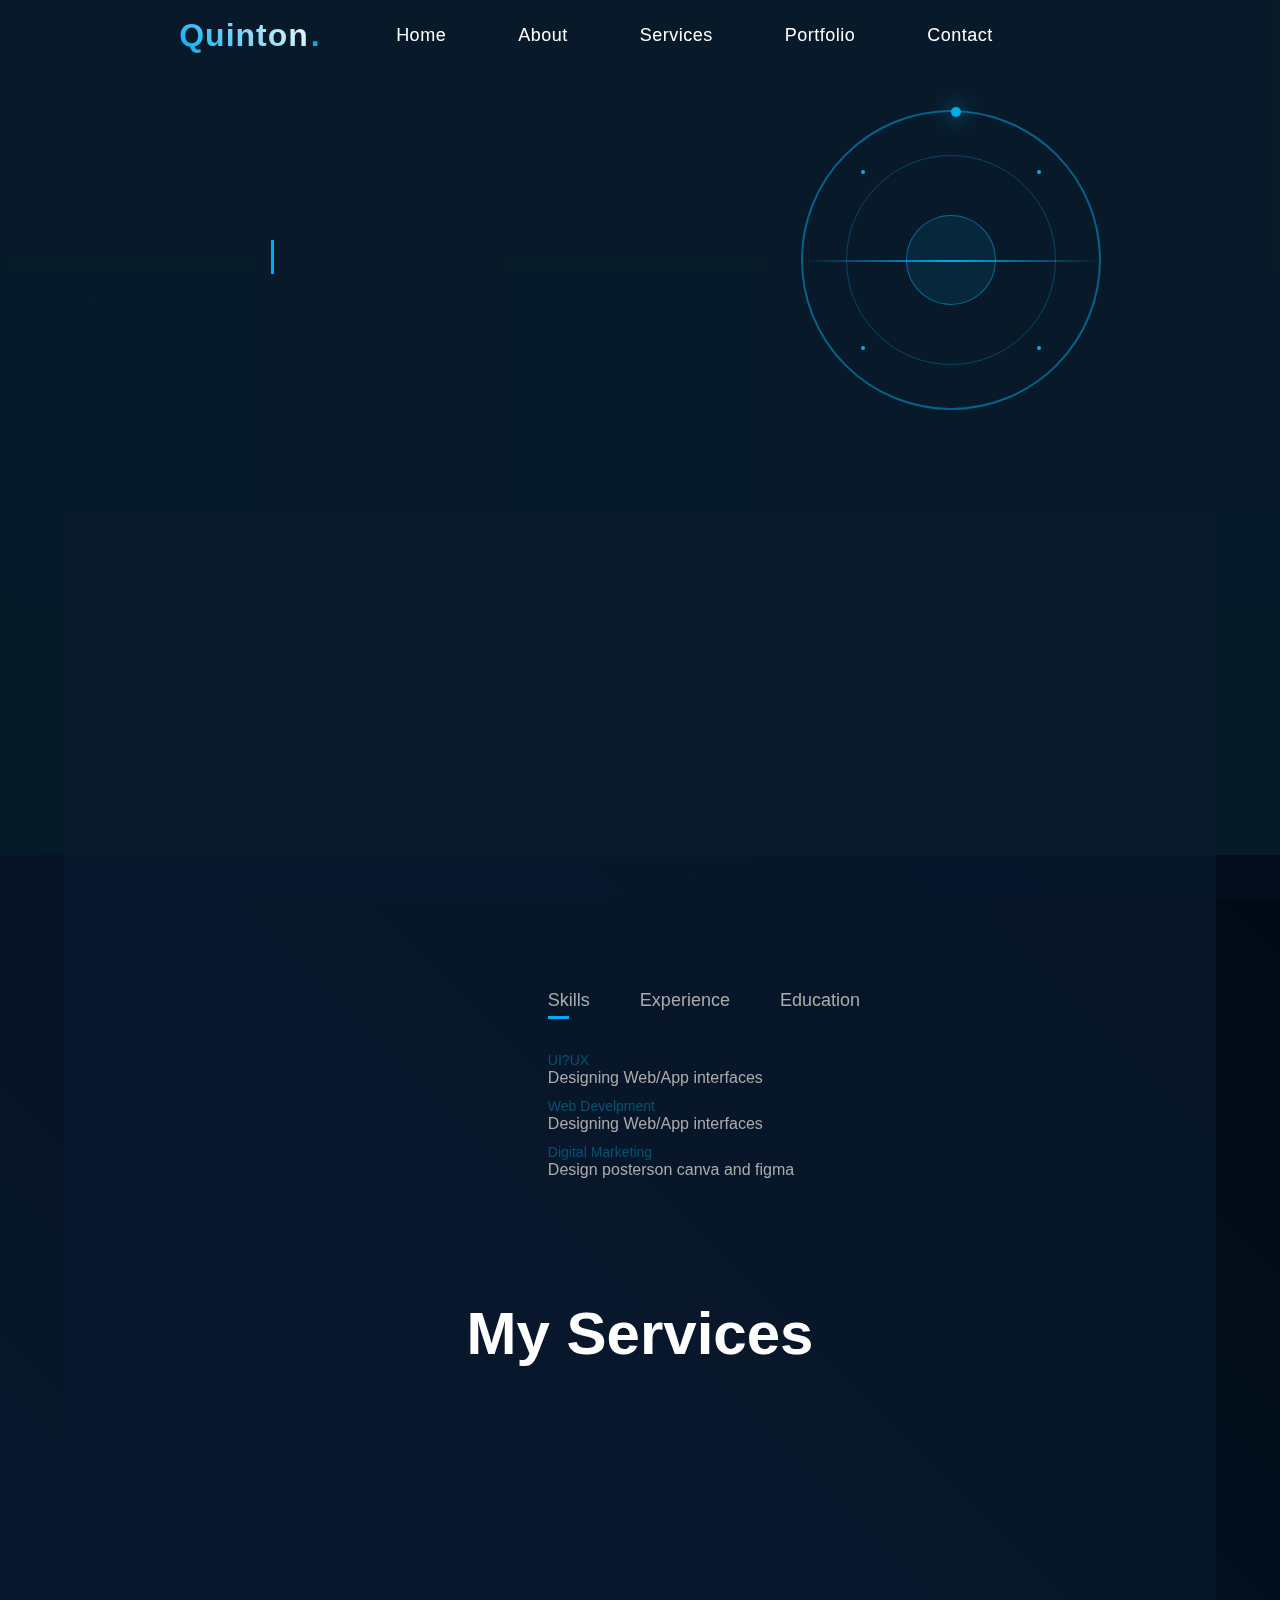
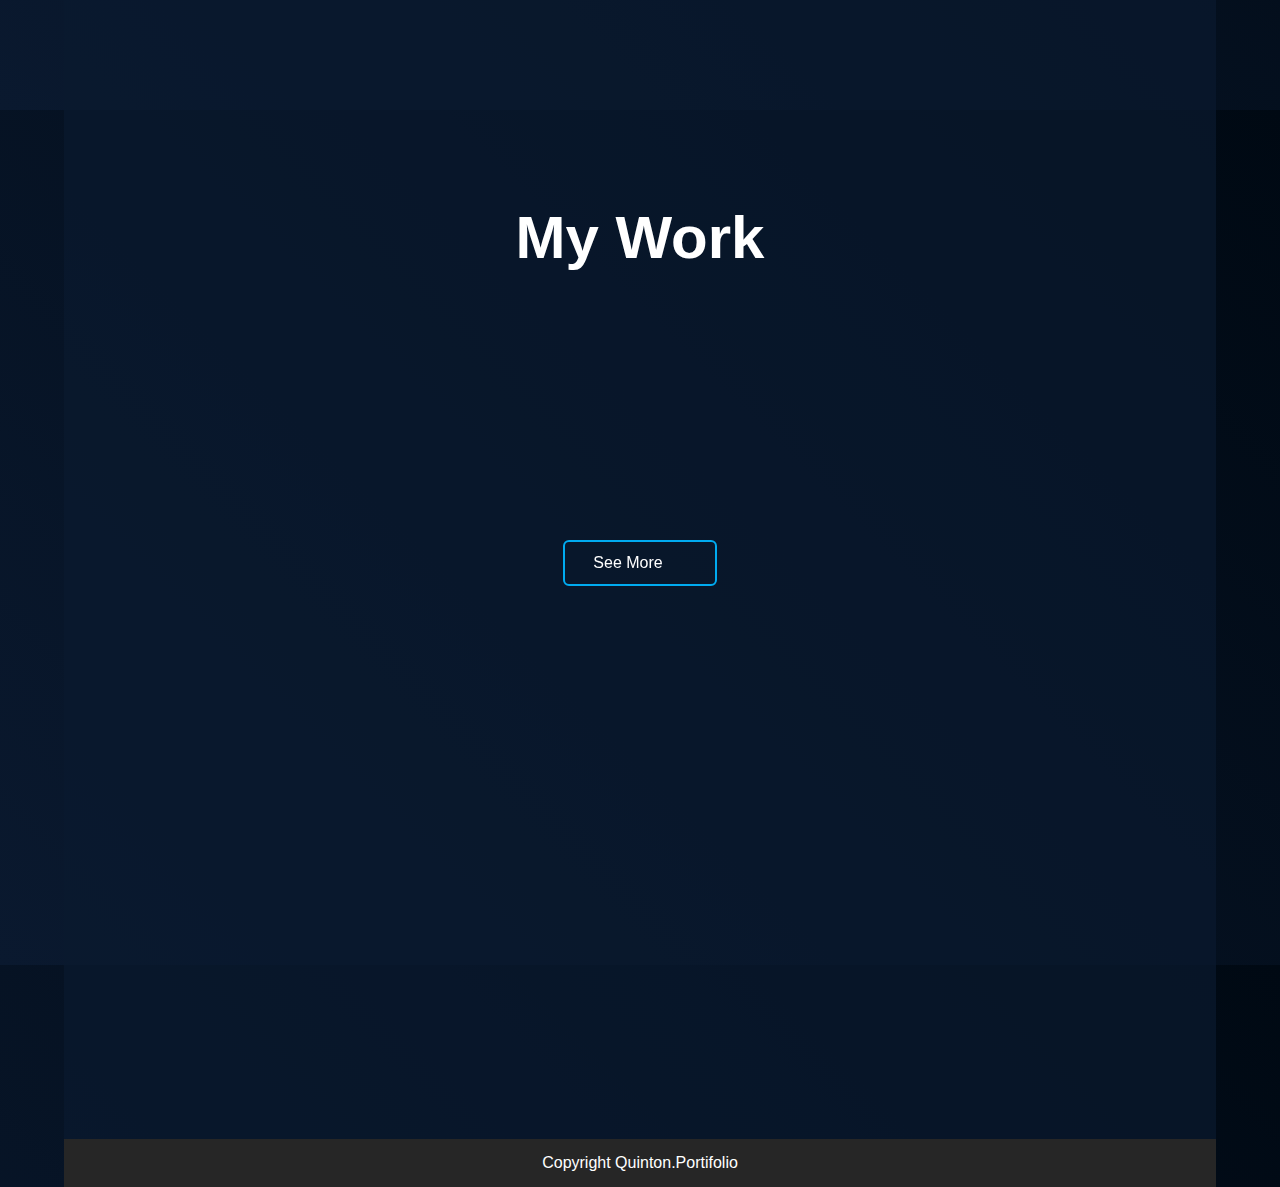
==== index.html @ cc915d63 "first commit" ====
<!DOCTYPE html>
<html lang="en" data-theme="light">
<head>
    <meta charset="UTF-8">
    <meta name="viewport" content="width=device-width, initial-scale=1.0">
    <title>Personal Portfolio Website</title>
    <link rel="stylesheet" href="./css/style.css">
    <link rel="stylesheet" href="./css/fontawesome/css/all.min.css">
</head>
<body>
    <div class="stars"></div>
    <div id="header">
        
        <div class="container">
            <nav>
                <div class="logo">
                    <span class="logo-text">Quinton</span>
                    <span class="logo-dot">.</span>
                </div>
                <ul id="sidemenu">
                    <li><a href="#header">Home</a></li>
                    <li><a href="#about">About</a></li>
                    <li><a href="#services">Services</a></li>
                    <li><a href="#portfolio">Portfolio</a></li>
                    <li><a href="#contact">Contact</a></li>
                    <li><button id="theme-toggle" class="theme-toggle">
                        <i class="fas fa-sun"></i>
                        <i class="fas fa-moon"></i>
                    </button></li>
                    <i class="fas fa-times" onclick="closemenu()"></i>
                </ul>
                <i class="fas fa-bars" onclick="openmenu()"></i>
            </nav>
            <div class="header-text">
                <p>WEB DEVELOPER</p>
                <h1><span>Quinton</span> from Uncommon.org</h1>
                <div class="btn-box">
                <a href="#">Hire Me</a>
                <a href="#">Let's Talk</a>
            </div>
            <div class="jarvis-interface">
                <div class="circle-container">
                    <div class="outer-circle"></div>
                    <div class="inner-circle"></div>
                    <div class="center-circle"></div>
                    <div class="scanning-line"></div>
                    <div class="data-points">
                        <div class="data-point"></div>
                        <div class="data-point"></div>
                        <div class="data-point"></div>
                        <div class="data-point"></div>
                    </div>
                    <div class="tech-text">
                        <span>INITIALIZING</span>
                        <span>SCANNING</span>
                        <span>ANALYZING</span>
                        <span>PROCESSING</span>
                    </div>
                </div>
            </div>
        </div>
    </div>
    <!-- about section  -->
    <div id="about">
        <div class="container">
            <div class="row">
                <div class="about-col-1">
                    <img src="./images/header-removebg.png" alt="" class="animate slide-right">
                </div>
                <div class="about-col-2">
                    <h1 class="sub-title animate fade-in">About Me</h1>
                    <p class="animate slide-left">I am a passionate Software Developer at Uncommon.org, where I combine creativity with technical expertise to build impactful digital solutions. With a strong foundation in web development and a keen eye for user experience, I specialize in creating responsive and intuitive applications that make a difference.

At Uncommon.org, I've had the opportunity to work on various projects that empower communities through technology. My expertise includes front-end development using HTML5, CSS3, and JavaScript, as well as working with modern frameworks and tools to deliver seamless user experiences.

I'm particularly passionate about using technology for social impact, which aligns perfectly with Uncommon.org's mission. Through my work, I strive to create accessible and user-friendly applications that help bridge the digital divide and provide educational opportunities to underserved communities.

When I'm not coding, I'm constantly learning new technologies and best practices to stay at the forefront of web development. I believe in writing clean, maintainable code and creating solutions that not only meet current needs but are also scalable for future growth.</p>
                    <div class="tab-titles">
                        <p class="tab-links active-link" onclick="opentab('Skills')">Skills</p>
                        <p class="tab-links" onclick="opentab('Experience')">Experience</p>
                         <p class="tab-links" onclick="opentab('Education')">Education</p>
                    </div>
                    <div class="tab-contents active-tab" id="Skills">
                        <ul>
                            <li>
                                <span>UI?UX</span><br>Designing Web/App interfaces
                            </li>
                            <li>
                                <span>Web Develpment</span><br>Designing Web/App interfaces
                            </li>
                            <li>
                                <span> Digital Marketing</span><br>Design posterson canva and figma
                            </li>
                        </ul>
                    </div>
                    <div class="tab-contents" id="Experience">
                        <ul>
                            <li>
                                <span>2024 - current</span><br> Designed for a opening company selling  Gym Equipment 
                            </li>
                                            </ul>
                    </div>
                    <div class="tab-contents" id="Education">
                        <ul>
                            <li>
                                <span>2024</span><br>UI?UX Designing Web/App interfaces at uncommon
                            </li>
                            <li>
                                <span>2024</span><br> Learnt Web Develpment at uncommon
                            </li>
                            <li>
                                <span>2024</span><br>Digital Marketing
                                Design posterson canva and figma
                            </li>


                        </ul>
                    </div>
                </div>
            </div>
        </div>
    </div>
    <!-- -------services----- -->
     <div id="services">
        <div class="container">
            <h1 class="sub-title">My Services</h1>
             <div class="services-list">
                <div class="animate scale-in">
                    <i class="fab fa-code"></i>
                    <h2>Web Design</h2>
                    <p>Crafting responsive and dynamic websites using modern technologies. Specializing in clean code, SEO optimization, and cross-browser compatibility. Creating engaging user experiences with HTML5, CSS3, and JavaScript while ensuring mobile-first design principles.</p>
                    <a href="#">Learn more</a>
                </div>
                <div class="animate scale-in">
                    <i class="fab fa-crop-alt"></i>
                    <h2>UI/UX Design</h2>
                    <p>Creating intuitive and user-centered designs through careful research and testing. Developing wireframes, prototypes, and user flows that enhance user satisfaction. Focusing on accessibility, visual hierarchy, and seamless interactions across all platforms.</p>
                    <a href="#">Learn more</a>
                </div>
                <div class="animate scale-in">
                    <i class="fab fa-app-store"></i>
                    <h2>App Design</h2>
                    <p>Developing innovative mobile applications for iOS and Android platforms. Implementing modern design patterns, smooth animations, and efficient navigation flows. Creating native and cross-platform solutions that deliver exceptional user experiences.</p>
                    <a href="#">Learn more</a>
                </div>
             </div>
        </div>
     </div>
     <!-- this is my portfolio -->
      <div id="portfolio">
        <div class="container">
            <h1 class="sub-title">My Work</h1>
            <div class="work-list">
                <div class="work animate fade-in">
                    <img src="images/pp.png" alt="png">
                    <div class="layer">
                        <h3>Workspace App</h3>
                        <p>The app connects you the talented people around the world.
                            Download it from play store. </p>
                          <a href="https://quinton161.github.io/Workspace/"><i class="fas fa-external-link-alt"></i></a>  
                    </div>
                </div>
                <div class="work animate fade-in">
                    <img src="images/shoptacle.png" alt="png">
                    <div class="layer">
                        <h3>shoptacle Online Shopping App</h3>
                        <p>The app connects you the talented people around the world.
                            Download it from play store. </p>
                          <a href=" https://quinton161.github.io/shoptacle/"><i class="fas fa-external-link-alt"></i></a>  
                    </div>
                </div>
                <div class="work animate fade-in">
                    <img src="images/truck.png" alt="png">
                    <div class="layer">
                        <h3>SFS-trucks App</h3>
                        <p>The app connects you the talented people around the world.
                            Download it from play store. </p>
                          <a href="https://quinton161.github.io/SFS-trucks/"><i class="fas fa-external-link-alt"></i></a>  
                    </div>
                </div>
            </div>
            <div class="see-more-container">
                <a href="./pages/projects.html" class="btn see-more">See More</a>
            </div>
        </div>
      </div>
 <!-- this is contact  -->
  <div id="contact">
    <div class="container">
        <div class="row">
            <div class="contact-left animate slide-left">
                <h1 class="sub-title">Contact Me</h1>
                <p> <i class="fas fa-paper-plane"></i>quintonndlovu161@gmail.com</p>
                <p> <i class="fas fa-phone-square-alt"></i>0785385293</p>
                <div class="social-icons">
                    <a href="https://www.facebook.com/profile.php?id=61567402557897&mibextid=ZbWKwL"><i class="fab fa-facebook"></i></a>
                    <a href="https://twitter.com/"><i class="fab fa-twitter-square"></i></a>
                    <a href="https://instagram.com/"><i class="fab fa-instagram"></i></a>
                    <a href="https://linkedin.com/"><i class="fab fa-linkedin"></i></a>
                </div>
                <a href="images/my-cv.pdf" download class="btn btn2">
                    <span>Download CV</span>
                    <i class="fas fa-download"></i>
                </a>
            </div>
            <div class="contact-right animate slide-right">
                <form name="submit-to-google-sheet" >
                    <input type="text" name="Name" placeholder="Your Name" required>
                    <input type="email" name="Email" placeholder="Your Email" required>
                    <textarea name="Message"  rows="6" placeholder="Your Message"></textarea>
                    <button type="submit" class="btn btn2">submit</button>
                </form>
                <span id="msg"></span>
            </div>
        </div>
    </div>
    <div class="copyright">
        <p> Copyright  Quinton.Portifolio <i class="fas fa-heart"></i></p>
    </div>
  </div>
     <script>

        let tablinks = document.getElementsByClassName("tab-links");
        let tabcontents = document.getElementsByClassName("tab-contents");
        function opentab(tabname) {
            for (tablink of tablinks) {
                tablink.classList.remove("active-link");
            }
            for (tabcontent of tabcontents) {
                tabcontent.classList.remove("active-tab");
            }
            event.currentTarget.classList.add("active-link");
            document.getElementById(tabname).classList.add("active-tab");
        }
    </script>
    <script>
        let sidemenu = document.getElementById("sidemenu");
        function openmenu(){
           sidemenu.style.right ="0" 
        }
        function closemenu(){
           sidemenu.style.right ="-200px" 
        }
    </script>
    <script>
        const scriptURL = 'https://script.google.com/macros/s/AKfycbz3tY0rd2qcZmkHNOezxiHq5cnmLq4w_QGNcgbKnese4WyPHbSGMpMD6AYRet1PUu8wpQ/exec'
        const form = document.forms['submit-to-google-sheet']
        const mgs = document.getElementById(msg)
      
        form.addEventListener('submit', e => {
          e.preventDefault()
          fetch(scriptURL, { method: 'POST', body: new FormData(form)} )
            .then(response => {
              msg.innerHTML = "Message sent successfully"
              setTimeout(function(){
                msg.innerHTML = ""
              },5000)
              form.reset () 
            })
            .catch(error => console.error('Error!', error.message))
        })
      </script>
    <script>
        // Theme toggle functionality
        const themeToggle = document.getElementById('theme-toggle');
        const html = document.documentElement;
        
        // Check for saved theme preference
        const savedTheme = localStorage.getItem('theme') || 'dark';
        html.setAttribute('data-theme', savedTheme);
        
        themeToggle.addEventListener('click', () => {
            const currentTheme = html.getAttribute('data-theme');
            const newTheme = currentTheme === 'dark' ? 'light' : 'dark';
            
            html.setAttribute('data-theme', newTheme);
            localStorage.setItem('theme', newTheme);
        });
    </script>
    <script>
        // Scroll Animation
        const animateElements = document.querySelectorAll('.animate');
        const serviceItems = document.querySelectorAll('.services-list div');
        const contactSections = document.querySelectorAll('.contact-left, .contact-right');

        const isInViewport = (element) => {
            const rect = element.getBoundingClientRect();
            return (
                rect.top <= (window.innerHeight || document.documentElement.clientHeight) * 0.85
            );
        };

        const handleScroll = () => {
            animateElements.forEach(element => {
                if (isInViewport(element)) {
                    element.style.animationDelay = element.dataset.delay || '0s';
                    element.style.animationPlayState = 'running';
                }
            });

            serviceItems.forEach(item => {
                if (isInViewport(item)) {
                    item.classList.add('show');
                }
            });

            contactSections.forEach(section => {
                if (isInViewport(section)) {
                    section.classList.add('show');
                }
            });
        };

        // Initial check
        handleScroll();

        // Add scroll event listener
        window.addEventListener('scroll', handleScroll);
    </script>
</body>

</html>
---- css/style.css ----
*{
     margin: 0;
     padding: 0;
     font-family: 'Poppins', sans-serif;
     box-sizing: border-box;
}
html{
    scroll-behavior: smooth;
    scroll-padding-top: 20px;
}
body{
    background: var(--bg-color);
    color: var(--text-color);
}
:root[data-theme="dark"] {
    --bg-color: #081b29;
    --text-color: #fff;
    --primary-color: #00abf0;
    --secondary-color: #081b29;
    --hero-overlay: rgba(8, 27, 41, 0.7);
    --hero-image: url('/images/Dark-Photography.jpeg');
}

:root[data-theme="light"] {
    --bg-color: #f0f0f0;
    --text-color: #333;
    --primary-color: #00abf0;
    --secondary-color: #fff;
    --hero-overlay: rgba(255, 255, 255, 0.9);
    --hero-image: url('/images/Light-Photography.jpeg');
}

/* Theme transition */
* {
    transition: background-color 0.3s ease, color 0.3s ease;
}

#header{
    width: 100%;
    height: 95vh;
    background-image: url(../images/Dark\ Photography.jpeg);
    background-size: cover;
    background-position: center;
    padding: 5px 5%;
    position: relative;
}
#header::before {
    content: '';
    position: absolute;
    top: 0;
    left: 0;
    width: 100%;
    height: 100%;
    background: var(--hero-overlay);
    z-index: 1;
}

.container{
    padding: 5px 5%;
    position: relative;
    z-index: 2;
}
nav{
    display: flex;
    align-items: center;
    justify-content: space-between;
    flex-wrap: wrap;
}
.logo{
    width: 140px;
}
nav ul li{
    display: inline-block;
    list-style: none;
    margin: 10px 20px;
}
nav ul li a{
    color: var(--text-color);
    text-decoration: none;
    font-size: 18px;
    position: relative;
}
nav ul li a::after{
    content: '';
    width: 0;
    height: 3px;
    background: var(--primary-color);
    position: absolute;
    left: 0;
    bottom: -6px;
    transition: 0.5s;
}
nav ul li a:hover::after{
    width: 100%;
}
.header-text{
    margin-top: 20%;
    margin-left: 10%;
    max-width: 50%;
    font-size: 30px;
}
.header-text p {
    overflow: hidden;
    white-space: nowrap;
    border-right: 3px solid var(--primary-color);
    width: 0;
    animation: 
        typing 2s steps(20, end) forwards,
        blink 1s step-end infinite;
}
.header-text h1{
    font-size: 60px;
    margin-top: 20px;
    text-align: left;
    opacity: 0;
    animation: fadeInUp 0.8s ease forwards;
    animation-delay: 2.5s;
}
.header-text h1 span{
    color: var(--primary-color);
    display: inline-block;
    opacity: 0;
    animation: fadeInUp 0.8s ease forwards;
    animation-delay: 3s;
}
.header-text .btn-box{
    display: flex;
    justify-content: space-between;
    width: 345px;
    height: 50px;
    opacity: 0;
    animation: fadeInUp 0.8s ease forwards;
    animation-delay: 3.5s;
}
.btn-box a{
    position: relative;
    display: inline-flex;
    justify-content: center;
    align-items: center;
    width: 150px;
    height: 100%;
    background: var(--primary-color);
    border: 2px solid var(--primary-color);
    border-radius: 8px;
    font-size: 19px;
    color: var(--secondary-color);
    text-decoration: none;
    font-weight: 600;
    letter-spacing: 1px;
    z-index: 1;
    overflow: hidden;
    transition: .5s;
}
.btn-box a:hover{
    color: var(--primary-color);
}
.btn-box a:nth-child(2){
    background: transparent;
    color: var(--primary-color);
}
.btn-box a:nth-child(2):hover{
    color: var(--secondary-color);
}
.btn-box a::before{
    content: '';
    position: absolute;
    top: 0;
    left: 0;
    width: 0;
    height: 100%;
    background: var(--secondary-color);
    z-index: -1;
    transition: .5s;
}
.btn-box a:hover::before{
    width: 100%;
}
/* ------------about--------*/
#about{
    padding: 40px 0;
    color: #ababab;

}
.row{
    display:flex;
    justify-content: space-between;
    flex-wrap: wrap;
    margin: 20px 0;
}
.about-col-1{
    flex-basis: 35%;
}
.about-col-1 img{
    width: 100%;
    border-radius: 15px;

}
.about-col-2{
    flex-basis: 60%;
}
.sub-title{
    font-size: 60px;
    font-weight: 600;
    color: var(--text-color);
}
.tab-titles{
    display: flex;
    margin: 20px 0 40px;
}
.tab-links{
    margin-right:50px;
    font-size: 18px;
    font-weight: 500;
    cursor: pointer;
    position: relative;
    transition: width 0.3s cubic-bezier(0.4, 0, 0.2, 1);
}
.tab-links::after{
 content: '';
 width: 0;
 height: 3px;
 background: var(--primary-color);
 position: absolute;
 left: 0;
 bottom: -8px;
 transition: 0.5s, width 0.3s cubic-bezier(0.4, 0, 0.2, 1);
}
.tab-links.active-link::after{
  width: 50%;
}

.tab-contents ul li{
    list-style: none;
    margin:10px 0 ;

}
.tab-contents ul li span{
    color:  #015475;
    font-size: 14px;
}
.tab-contents{
    display: none;
}
.tab-contents.active-tab{
    display: block;
} 

/* ----------services--------- */
#services{
    padding: 30px 0;
}
.services-list{
    display: grid;
    grid-template-columns: repeat(auto-fit, minmax(250px, 1fr));
    grid-gap: 20px;
    margin-top: 30px;
    position: relative;
    z-index: 1;
}
.services-list div {
    background: rgba(38, 38, 38, 0.9);
    padding: 25px;
    font-size: 13px;
    font-weight: 300;
    border-radius: 10px;
    transition: background 0.5s, transform 0.5s, color 0.5s;
    -webkit-backdrop-filter: blur(10px);
    backdrop-filter: blur(10px);
    border: 1px solid rgba(255, 255, 255, 0.1);
    color: var(--text-color);
    margin-bottom: 20px;
}

.services-list div i{
    font-size: 50px;
    margin-bottom: 30px;
    color: var(--primary-color);
}

.services-list div h2{
    font-size: 30px;
    font-weight: 500;
    margin-bottom: 15px;
    color: var(--text-color);
}

[data-theme="light"] .services-list div {
    background: rgba(255, 255, 255, 0.9);
    box-shadow: 0 5px 15px rgba(0, 0, 0, 0.1);
}

[data-theme="light"] .services-list div:hover {
    background: var(--primary-color);
    color: var(--secondary-color);
    transform: translateY(-10px);
}

[data-theme="light"] .services-list div:hover h2,
[data-theme="light"] .services-list div:hover p {
    color: var(--secondary-color);
}

[data-theme="light"] .services-list div:hover i {
    color: var(--secondary-color);
}

[data-theme="dark"] .services-list div:hover {
    background: var(--primary-color);
    transform: translateY(-10px);
}

[data-theme="dark"] .services-list div:hover h2,
[data-theme="dark"] .services-list div:hover p {
    color: #fff;
}

[data-theme="dark"] .services-list div:hover i {
    color: #fff;
}

.services-list div:hover {
    background: var(--primary-color);
    transform: translateY(-10px);
    animation: heartbeat 1.5s ease-in-out infinite;
}

.services-list div i {
    transition: transform 0.3s ease;
}

.services-list div:hover i {
    transform: scale(1.2);
    color: var(--secondary-color);
}

.services-list div h2 {
    font-size: 30px;
    font-weight: 500;
    margin-bottom: 15px;
    transition: color 0.3s ease;
}

.services-list div:hover h2 {
    color: var(--secondary-color);
}

.services-list div p {
    transition: color 0.3s ease;
}

.services-list div:hover p {
    color: var(--secondary-color);
}

.services-list div a {
    text-decoration: none;
    color: var(--text-color);
    font-size: 12px;
    margin-top: 20px;
    display: inline-block;
    transition: color 0.3s ease;
    position: relative;
    padding: 5px 0;
}

.services-list div:hover a {
    color: var(--secondary-color);
}

.services-list div a::after {
    content: '';
    position: absolute;
    width: 0;
    height: 2px;
    bottom: 0;
    left: 0;
    background: var(--secondary-color);
    transition: width 0.3s ease;
}

.services-list div:hover a::after {
    width: 100%;
}

/* Adding heartbeat animation */
@keyframes heartbeat {
    0% {
        transform: scale(1);
    }
    14% {
        transform: scale(1.1);
    }
    28% {
        transform: scale(1);
    }
    42% {
        transform: scale(1.15);
    }
    70% {
        transform: scale(1);
    }
}

@keyframes cardEntrance {
    0% {
        opacity: 0;
        transform: translateY(50px) scale(0.8);
    }
    100% {
        opacity: 1;
        transform: translateY(0) scale(1);
    }
}

/*------portfolio-------*/
#portfolio{
    padding: 50px 0;
}
.work-list{
    display: grid;
    grid-template-columns: repeat(auto-fit, minmax(250px, 1fr));
    grid-gap: 20px;
    margin-top: 30px;
    position: relative;
    z-index: 1;
}
.work {
    position: relative;
    border-radius: 10px;
    overflow: hidden;
    background: rgba(38, 38, 38, 0.9);
    -webkit-backdrop-filter: blur(10px);
    backdrop-filter: blur(10px);
    border: 1px solid rgba(255, 255, 255, 0.1);
    opacity: 0;
    animation: cardEntrance 0.8s ease forwards;
    box-shadow: 0 5px 15px rgba(0, 0, 0, 0.2);
    transition: all 0.5s ease;
    transform-style: preserve-3d;
    perspective: 1000px;
    margin-bottom: 20px;
}

.work:nth-child(1) {
    animation-delay: 0.2s;
}

.work:nth-child(2) {
    animation-delay: 0.4s;
}

.work:nth-child(3) {
    animation-delay: 0.6s;
}

.work:hover {
    transform: translateY(-10px);
    animation: heartbeat 1.5s ease-in-out infinite;
}

.work img {
    width: 100%;
    border-radius: 10px;
    display: block;
    transition: transform 0.6s cubic-bezier(0.4, 0, 0.2, 1);
}

.work:hover img {
    transform: rotateY(10deg) scale(1.05);
}

.layer {
    width: 100%;
    height: 0;
    background: linear-gradient(rgba(0,0,0,0.6), var(--primary-color));
    border-radius: 10px;
    position: absolute;
    left: 0;
    bottom: 0;
    overflow: hidden;
    display: flex;
    align-items: center;
    justify-content: center;
    flex-direction: column;
    padding: 0 40px;
    text-align: center;
    transition: all 0.6s cubic-bezier(0.4, 0, 0.2, 1);
    -webkit-backdrop-filter: blur(5px);
    backdrop-filter: blur(5px);
}

.work:hover .layer {
    height: 100%;
    transform: translateZ(20px);
}

.layer h3 {
    font-weight: 500;
    margin-bottom: 20px;
    transform: translateY(20px);
    opacity: 0;
    transition: all 0.3s ease;
}

.work:hover .layer h3 {
    transform: translateY(0);
    opacity: 1;
    transition-delay: 0.2s;
}

.layer p {
    transform: translateY(20px);
    opacity: 0;
    transition: all 0.3s ease;
}

.work:hover .layer p {
    transform: translateY(0);
    opacity: 1;
    transition-delay: 0.3s;
}

.layer a {
    margin-top: 20px;
    color: var(--primary-color);
    text-decoration: none;
    font-size: 18px;
    line-height: 60px;
    background: #fff;
    width: 60px;
    height: 60px;
    border-radius: 50%;
    text-align: center;
    transform: translateY(20px) scale(0.8);
    opacity: 0;
    transition: all 0.3s ease;
}

.work:hover .layer a {
    transform: translateY(0) scale(1);
    opacity: 1;
    transition-delay: 0.4s;
}

.layer a:hover {
    background: var(--primary-color);
    color: #fff;
    transform: translateY(-5px) scale(1.1);
    box-shadow: 0 5px 15px rgba(0, 171, 240, 0.4);
}

/* See more button animation */
.see-more-container {
    width: 100%;
    display: flex;
    justify-content: center;
    margin-top: 50px;
}

.btn.see-more {
    display: inline-block;
    margin: 0 auto;
    padding: 12px 28px;
    background: transparent;
    border: 2px solid var(--primary-color);
    border-radius: 6px;
    text-decoration: none;
    color: var(--text-color);
    transition: all 0.3s ease;
}

.btn.see-more:hover {
    background: var(--primary-color);
    color: var(--secondary-color);
    transform: translateY(-3px);
    box-shadow: 0 5px 15px rgba(0, 171, 240, 0.4);
}

.btn.see-more::before {
    content: '';
    position: absolute;
    top: 0;
    left: 0;
    width: 0;
    height: 100%;
    background: var(--secondary-color);
    z-index: -1;
    transition: .5s;
}

.btn.see-more:hover::before {
    width: 100%;
}

/* contact-left  */
.contact-left{
   flex-basis: 35%;
   padding-right: 20px;
}
.contact-right{
   flex-basis: 60%;
}
.contact-left p{
    margin-top: 20px;
    color: var(--text-color);
}
.contact-left p i{
    color:  var(--primary-color);
    margin-right: 15px;
    font-size: 25px;
}
.social-icon{
    margin-top: 20px;
}
.social-icon a{
    text-decoration: none;
    font-size: 30px;
    margin-right: 15px;
    color: var(--text-color);
    display: inline-block;
    transition: all 0.3s ease;
}
.social-icon a:hover{
    color:  var(--primary-color);
    transform: translateY(-5px) scale(1.1);
    filter: drop-shadow(0 0 10px var(--primary-color));

}
.btn.btn2{
    display: inline-block;
    background:  var(--primary-color);
}
.contact-right form{
    width: 100%;
}
form input, form textarea{
    width: 100%;
    border: 0;
    outline: none;
    background: rgba(38, 38, 38, 0.9);
    padding: 15px;
    margin: 10px 0;
    color: var(--text-color);
    font-size: 18px;
    border-radius:6px;
    transition: background 0.5s, color 0.5s;
    -webkit-backdrop-filter: blur(10px);
    backdrop-filter: blur(10px);
    border: 1px solid rgba(255, 255, 255, 0.1);
}

[data-theme="light"] form input,
[data-theme="light"] form textarea {
    background: rgba(255, 255, 255, 0.9);
    box-shadow: 0 5px 15px rgba(0, 0, 0, 0.1);
}

[data-theme="light"] form input:focus,
[data-theme="light"] form textarea:focus {
    border-color: var(--primary-color);
}

[data-theme="dark"] form input:focus,
[data-theme="dark"] form textarea:focus {
    border-color: var(--primary-color);
}

form .btn2{
    padding: 14px 60px;
    font-size: 18px;
    margin-top: 20px;
    cursor: pointer;
} 
.copyright{
    width: 100%;
    text-align: center;
    padding: 15px 0;
    background: #262626; 
    font-weight: 300;
    margin-top: 20px;

} 
.copyright i{
    color: #ff6a00;
} 
nav .fas{
    display: none;
}

#contact .container .row .contact-left .social-icons a i{
    color:  var(--primary-color);
    padding-top: 5%;
    font-size: x-large;
    }
    #contact .container .row .contact-left .social-icons a i:hover{
        color: var(--primary-color);
    }


    /* my pages styles */
    .container{
        max-width: 800px;
        margin: 0 auto;
        padding: 20px;
    }
    h1{
        color: var(--text-color);
        text-align: center;
        margin-bottom: 5%;
    }
    #project-list{
        display: flex;
        flex-direction: column;
        gap: 20px;
    }
    .project-card{
        background-color: #272727;
        border: 1px solid #ddd;
        padding: 20px;
        border-radius: 8px;
        box-shadow: 0px 4px 8px rgba(0, 0, 0, 0.1);
        text-align: center;
        flex: 1 1 calc(50%-20px);  /* Allows two columns with a gap */ 
        animation: fadeInUp 0.8s ease-out;
        transition: transform 0.3s ease, box-shadow 0.3s ease;
    }
    .project-card h2{
        color: #7a99ff;
        margin-bottom: 2%;
    }
    .project-card p{
        color: #ffffff;
    }
    .project-iframe{
        width: 100%;
        height: 400px;
        border: none;
        border-radius: 8px;
        margin-top: 15px;
    }
    .project-card:hover {
        transform: translateY(-10px);
        box-shadow: 0 10px 20px rgba(0, 171, 240, 0.2);
    }
    /* Responsive styles */
    @media(min-width: 768px){
        #project-list{
            flex-direction: row;
            flex-wrap: wrap;
            gap: 20px;
        }
    }
    @media (min-width: 1024px){
        .container{
            max-width: 1200px;
        }
        #project-list .project-card{
            flex: 1 1 calc(33.33% - 20px); /* Three columns on larger screens*/
        }
    }

/* Adding modern animations */
@keyframes typing {
    from { width: 0 }
    to { width: 100% }
}

@keyframes blink {
    50% { border-color: transparent }
}

@keyframes fadeInUp {
    from {
        opacity: 0;
        transform: translateY(20px);
    }
    to {
        opacity: 1;
        transform: translateY(0);
    }
}

@keyframes float {
    0%, 100% {
        transform: translateY(0);
    }
    50% {
        transform: translateY(-10px);
    }
}

@keyframes glowPulse {
    0%, 100% {
        box-shadow: 0 0 5px var(--primary-color), 0 0 10px var(--primary-color), 0 0 15px var(--primary-color);
    }
    50% {
        box-shadow: 0 0 10px var(--primary-color), 0 0 20px var(--primary-color), 0 0 30px var(--primary-color);
    }
}

@keyframes rotateBackground {
    0% {
        background-position: 0% 50%;
    }
    50% {
        background-position: 100% 50%;
    }
    100% {
        background-position: 0% 50%;
    }
}

@keyframes slideInFromTop {
    0% {
        transform: translateY(-100%);
        opacity: 0;
    }
    100% {
        transform: translateY(0);
        opacity: 1;
    }
}

@keyframes revealBackground {
    0% {
        opacity: 0;
        transform: scale(1.1);
    }
    100% {
        opacity: 1;
        transform: scale(1);
    }
}

@keyframes typeWriter {
    from { width: 0 }
    to { width: 100% }
}

/* Advanced animations */
@keyframes slideInLeft {
    0% {
        transform: translateX(-100px);
        opacity: 0;
    }
    100% {
        transform: translateX(0);
        opacity: 1;
    }
}

@keyframes slideInRight {
    0% {
        transform: translateX(100px);
        opacity: 0;
    }
    100% {
        transform: translateX(0);
        opacity: 1;
    }
}

@keyframes scaleIn {
    0% {
        transform: scale(0.5);
        opacity: 0;
    }
    100% {
        transform: scale(1);
        opacity: 1;
    }
}

@keyframes rotateIn {
    0% {
        transform: rotate(-10deg) scale(0.8);
        opacity: 0;
    }
    100% {
        transform: rotate(0) scale(1);
        opacity: 1;
    }
}

/* Add animation classes */
.animate {
    opacity: 0;
    transition: all 0.8s ease;
}

.animate.fade-in {
    animation: fadeInUp 0.8s ease forwards;
}

.animate.slide-left {
    animation: slideInLeft 0.8s ease forwards;
}

.animate.slide-right {
    animation: slideInRight 0.8s ease forwards;
}

.animate.scale-in {
    animation: scaleIn 0.8s ease forwards;
}

.animate.rotate-in {
    animation: rotateIn 0.8s ease forwards;
}

/* About Section Animations */
#about {
    overflow: hidden;
}

.about-col-1 img {
    transition: transform 0.5s ease;
}

.about-col-1:hover img {
    transform: scale(1.05);
}

.about-col-2 .sub-title {
    position: relative;
}

.about-col-2 .sub-title::after {
    content: '';
    position: absolute;
    left: 0;
    bottom: -10px;
    width: 0;
    height: 3px;
    background: var(--primary-color);
    transition: width 0.5s ease;
}

.about-col-2:hover .sub-title::after {
    width: 60px;
}

/* Services Section Animations */
.services-list div {
    transform: translateY(50px);
    opacity: 0;
    transition: all 0.5s ease;
    background: rgba(38, 38, 38, 0.9);
    -webkit-backdrop-filter: blur(10px);
    backdrop-filter: blur(10px);
    border: 1px solid rgba(255, 255, 255, 0.1);
}

.services-list div.show {
    transform: translateY(0);
    opacity: 1;
}

.services-list div i {
    transition: transform 0.3s ease;
}

.services-list div:hover i {
    transform: translateY(-10px) scale(1.1);
}

/* Portfolio Section Animations */
.work {
    perspective: 1000px;
    transform-style: preserve-3d;
}

.work img {
    transition: transform 0.6s cubic-bezier(0.4, 0, 0.2, 1);
}

.work:hover img {
    transform: rotateY(10deg) scale(1.05);
}

.layer {
    transform: translateZ(-100px);
    -webkit-backdrop-filter: blur(5px);
    backdrop-filter: blur(5px);
    transition: all 0.6s cubic-bezier(0.4, 0, 0.2, 1);
}

.work:hover .layer {
    transform: translateZ(0);
    height: 100%;
}

/* Contact Section Animations */
.contact-left, .contact-right {
    opacity: 0;
    transform: translateY(50px);
    transition: all 0.8s ease;
}

.contact-left.show, .contact-right.show {
    opacity: 1;
    transform: translateY(0);
}

form input, form textarea {
    transition: all 0.3s ease;
    border: 2px solid transparent;
}

form input:focus, form textarea:focus {
    border-color: var(--primary-color);
    transform: translateY(-5px);
    box-shadow: 0 10px 20px rgba(0, 171, 240, 0.1);
}

.social-icon a {
    position: relative;
    overflow: hidden;
}

.social-icon a::before {
    content: '';
    position: absolute;
    top: -50%;
    left: -50%;
    width: 200%;
    height: 200%;
    background: radial-gradient(circle, var(--primary-color) 20%, transparent 70%);
    opacity: 0;
    transition: opacity 0.3s;
}

.social-icon a:hover::before {
    opacity: 0.1;
}

/* Navigation Menu Animations */
@keyframes navGlow {
    0%, 100% {
        text-shadow: 0 0 4px var(--primary-color),
                     0 0 8px var(--primary-color);
    }
    50% {
        text-shadow: 0 0 8px var(--primary-color),
                     0 0 16px var(--primary-color);
    }
}

nav ul {
    display: flex;
    align-items: center;
    gap: 2rem;
}

nav ul li {
    display: inline-block;
    list-style: none;
    position: relative;
}

nav ul li a {
    color: var(--text-color);
    text-decoration: none;
    font-size: 18px;
    font-weight: 500;
    letter-spacing: 0.5px;
    padding: 5px 0;
    position: relative;
    transition: all 0.3s ease;
}

nav ul li a::before {
    content: '';
    position: absolute;
    bottom: -2px;
    left: 0;
    width: 0;
    height: 2px;
    background: var(--primary-color);
    transition: width 0.3s ease;
}

nav ul li a::after {
    content: '';
    position: absolute;
    bottom: -2px;
    right: 0;
    width: 0;
    height: 2px;
    background: var(--primary-color);
    transition: width 0.3s ease;
}

nav ul li a:hover {
    color: var(--primary-color);
    animation: navGlow 2s ease-in-out infinite;
    letter-spacing: 1px;
}

nav ul li a:hover::before {
    width: 50%;
}

nav ul li a:hover::after {
    width: 50%;
}

/* Theme Toggle Button Styles */
.theme-toggle {
    background: transparent;
    border: none;
    color: var(--text-color);
    cursor: pointer;
    padding: 8px;
    border-radius: 50%;
    display: flex;
    align-items: center;
    justify-content: center;
    font-size: 1.2rem;
    transition: all 0.3s ease;
    position: relative;
    overflow: hidden;
}

.theme-toggle::before {
    content: '';
    position: absolute;
    width: 100%;
    height: 100%;
    background: var(--primary-color);
    border-radius: 50%;
    opacity: 0;
    transition: all 0.3s ease;
}

.theme-toggle:hover {
    color: var(--secondary-color);
    animation: navGlow 2s ease-in-out infinite;
}

.theme-toggle:hover::before {
    opacity: 0.2;
    transform: scale(1);
}

.theme-toggle i {
    position: relative;
    z-index: 1;
    transition: transform 0.3s ease;
}

.theme-toggle:hover i {
    transform: rotate(180deg);
}

[data-theme="dark"] .theme-toggle .fa-sun {
    display: block;
}

[data-theme="dark"] .theme-toggle .fa-moon {
    display: none;
}

[data-theme="light"] .theme-toggle .fa-sun {
    display: none;
}

[data-theme="light"] .theme-toggle .fa-moon {
    display: block;
}

/* Logo Styles and Animations */
@keyframes dotPulse {
    0%, 100% {
        transform: scale(1);
        opacity: 1;
    }
    50% {
        transform: scale(1.5);
        opacity: 0.7;
    }
}

@keyframes textGlow {
    0%, 100% {
        text-shadow: 0 0 5px var(--primary-color),
                     0 0 10px var(--primary-color),
                     0 0 15px var(--primary-color);
    }
    50% {
        text-shadow: 0 0 10px var(--primary-color),
                     0 0 20px var(--primary-color),
                     0 0 30px var(--primary-color);
    }
}

.logo {
    display: flex;
    align-items: center;
    font-size: 2rem;
    font-weight: 700;
    letter-spacing: 1px;
    cursor: pointer;
    transition: all 0.3s ease;
}

.logo-text {
    background: linear-gradient(45deg, var(--primary-color), #fff);
    -webkit-background-clip: text;
    background-clip: text;
    -webkit-text-fill-color: transparent;
    animation: textGlow 3s ease-in-out infinite;
}

.logo-dot {
    color: var(--primary-color);
    margin-left: 2px;
    animation: dotPulse 2s ease-in-out infinite;
    display: inline-block;
}

.logo:hover .logo-text {
    letter-spacing: 2px;
}

.logo:hover .logo-dot {
    animation: dotPulse 1s ease-in-out infinite;
}

/* Download Button and See More Animations */
@keyframes spin {
    0% {
        transform: rotate(0deg);
    }
    100% {
        transform: rotate(360deg);
    }
}

@keyframes buttonPulse {
    0% {
        transform: scale(1);
    }
    50% {
        transform: scale(1.05);
    }
    100% {
        transform: scale(1);
    }
}

.btn {
    display: block;
    margin: 50px auto;
    width: fit-content;
    padding: 14px 50px;
    border-radius: 6px;
    text-decoration: none;
    color: var(--text-color);
    transition: all 0.3s ease;
    position: relative;
    overflow: hidden;
}

/* Download Button Styles */
.btn.btn2 {
    background: var(--primary-color);
    border: none;
    display: inline-flex;
    align-items: center;
    gap: 10px;
    position: relative;
}

.btn.btn2::before {
    content: '';
    position: absolute;
    width: 20px;
    height: 20px;
    border: 3px solid transparent;
    border-top-color: #fff;
    border-radius: 50%;
    opacity: 0;
    transition: opacity 0.3s;
    right: 15px;
}

.btn.btn2:hover {
    padding-right: 45px;
}

.btn.btn2:hover::before {
    opacity: 1;
    animation: spin 1s linear infinite;
}

.btn.btn2 i {
    transition: transform 0.3s ease;
}

.btn.btn2:hover i {
    transform: translateX(5px);
}

/* See More Button Styles */
.btn.see-more {
    border: 2px solid var(--primary-color);
    background: transparent;
    animation: buttonPulse 2s infinite;
    display: inline-flex;
    align-items: center;
    justify-content: center;
    gap: 8px;
}

.btn.see-more::after {
    content: '→';
    opacity: 0;
    transform: translateX(-10px);
    transition: all 0.3s ease;
}

.btn.see-more:hover::after {
    opacity: 1;
    transform: translateX(5px);
}

.btn.see-more:hover {
    background: var(--primary-color);
    color: var(--secondary-color);
    transform: translateY(-3px);
    box-shadow: 0 5px 15px rgba(0, 171, 240, 0.4);
}

/* Jarvis Interface Styles */
@keyframes rotate {
    0% { transform: rotate(0deg); }
    100% { transform: rotate(360deg); }
}

@keyframes scan {
    0%, 100% { transform: translateY(-50%) rotate(0deg); }
    50% { transform: translateY(-50%) rotate(180deg); }
}

@keyframes pulse {
    0%, 100% { transform: scale(1); opacity: 0.5; }
    50% { transform: scale(1.2); opacity: 1; }
}

@keyframes blink {
    0%, 100% { opacity: 1; }
    50% { opacity: 0.3; }
}

@keyframes typewriter {
    0%, 100% { width: 0; }
    50% { width: 100%; }
}

.jarvis-interface {
    position: absolute;
    right: 10%;
    top: 50%;
    transform: translateY(-50%);
    width: 300px;
    height: 300px;
    z-index: 1;
}

.circle-container {
    position: relative;
    width: 100%;
    height: 100%;
}

.outer-circle {
    position: absolute;
    top: 0;
    left: 0;
    width: 100%;
    height: 100%;
    border: 2px solid rgba(0, 171, 240, 0.5);
    border-radius: 50%;
    animation: rotate 10s linear infinite;
}

.outer-circle::before {
    content: '';
    position: absolute;
    top: -5px;
    left: 50%;
    width: 10px;
    height: 10px;
    background: var(--primary-color);
    border-radius: 50%;
    box-shadow: 0 0 20px var(--primary-color);
}

.inner-circle {
    position: absolute;
    top: 15%;
    left: 15%;
    width: 70%;
    height: 70%;
    border: 1px solid rgba(0, 171, 240, 0.3);
    border-radius: 50%;
    animation: rotate 7s linear infinite reverse;
}

.center-circle {
    position: absolute;
    top: 35%;
    left: 35%;
    width: 30%;
    height: 30%;
    background: rgba(0, 171, 240, 0.1);
    border: 1px solid rgba(0, 171, 240, 0.5);
    border-radius: 50%;
    animation: pulse 2s ease-in-out infinite;
}

.scanning-line {
    position: absolute;
    top: 50%;
    left: 0;
    width: 100%;
    height: 2px;
    background: linear-gradient(90deg, transparent, var(--primary-color), transparent);
    animation: scan 4s linear infinite;
}

.data-points {
    position: absolute;
    width: 100%;
    height: 100%;
}

.data-point {
    position: absolute;
    width: 4px;
    height: 4px;
    background: var(--primary-color);
    border-radius: 50%;
    animation: blink 1.5s ease-in-out infinite;
}

.data-point:nth-child(1) { top: 20%; left: 20%; animation-delay: 0s; }
.data-point:nth-child(2) { top: 20%; right: 20%; animation-delay: 0.5s; }
.data-point:nth-child(3) { bottom: 20%; left: 20%; animation-delay: 1s; }
.data-point:nth-child(4) { bottom: 20%; right: 20%; animation-delay: 1.5s; }

.tech-text {
    position: absolute;
    bottom: -30px;
    left: 50%;
    transform: translateX(-50%);
    width: 150px;
    text-align: center;
}

.tech-text span {
    display: block;
    font-size: 12px;
    color: var(--primary-color);
    text-transform: uppercase;
    letter-spacing: 2px;
    opacity: 0;
    animation: blink 4s linear infinite;
}

.tech-text span:nth-child(1) { animation-delay: 0s; }
.tech-text span:nth-child(2) { animation-delay: 1s; }
.tech-text span:nth-child(3) { animation-delay: 2s; }
.tech-text span:nth-child(4) { animation-delay: 3s; }

/* Update body and container styles for dark theme */
[data-theme="dark"] body {
    background: linear-gradient(to bottom, #081b29, #000913);
}

[data-theme="dark"] .container {
    position: relative;
    z-index: 1;
}

/* Add subtle overlay to sections in dark theme */
[data-theme="dark"] #header,
[data-theme="dark"] #about,
[data-theme="dark"] #services,
[data-theme="dark"] #portfolio,
[data-theme="dark"] #contact {
    position: relative;
    z-index: 1;
    background: rgba(10, 25, 47, 0.7);
    -webkit-backdrop-filter: blur(5px);
    backdrop-filter: blur(5px);
}

/* Dark Theme and Stars Animation */
@keyframes move-twinkle-back {
    from { background-position: 0 0; }
    to { background-position: -10000px 5000px; }
}

.stars {
    display: none;
    position: fixed;
    top: 0;
    left: 0;
    width: 100%;
    height: 100%;
    background: #0a192f url("data:image/svg+xml,%3Csvg xmlns='http://www.w3.org/2000/svg' width='400' height='400' viewBox='0 0 800 800'%3E%3Cg fill='none' stroke='%23ffffff' stroke-width='1'%3E%3Ccircle r='1' cx='100' cy='100'/%3E%3Ccircle r='1' cx='300' cy='200'/%3E%3Ccircle r='1' cx='500' cy='150'/%3E%3Ccircle r='1' cx='700' cy='300'/%3E%3Ccircle r='1' cx='200' cy='400'/%3E%3Ccircle r='1' cx='400' cy='500'/%3E%3Ccircle r='1' cx='600' cy='450'/%3E%3Ccircle r='1' cx='100' cy='600'/%3E%3Ccircle r='1' cx='300' cy='700'/%3E%3Ccircle r='1' cx='500' cy='650'/%3E%3C/g%3E%3C/svg%3E") repeat top center;
    z-index: 0;
    animation: move-twinkle-back 200s linear infinite;
    opacity: 0;
    transition: opacity 0.5s ease;
}

[data-theme="dark"] {
    background: linear-gradient(45deg, #0a192f 0%, #000913 100%);
    color: #fff;
}

[data-theme="dark"] .stars {
    display: block;
    opacity: 0.3;
}

[data-theme="dark"] #header,
[data-theme="dark"] #about,
[data-theme="dark"] #services,
[data-theme="dark"] #portfolio,
[data-theme="dark"] #contact {
    background: rgba(10, 25, 47, 0.7);
    -webkit-backdrop-filter: blur(5px);
    backdrop-filter: blur(5px);
}

[data-theme="dark"] .container {
    position: relative;
    z-index: 1;
}

/* css for small screen  */
@media only screen and (max-width:600px){
 #header{
    background-image: url(../images/Dark\ Photography.jpeg);
    .header-text{
        margin-top: 100%;
        font-size: 16px;
    }
    .header-text h1{
        font-size: 30px;
    }
 }
 nav .fas{
    display: block;
    font-size: 25px;
}
nav ul{
    background:  var(--primary-color);
    position: fixed;
    top: 0;
    right: -200px;
    width: 200px;
    height: 100vh;
    padding-top: 50px;
    z-index: 2;
}
nav ul li{
    display:block;
    margin: 25px;
}
nav ul .fas{
    position: absolute;
    top: 25px;
    left: 25px;
    cursor: pointer;

}
.sub-title{
    font-size: 40px;

}
.about-col-1, .about-col-2{
    flex-basis: 100%;
}
.about-col-1{
    margin-bottom:30px ;
}
.about-col-2{
    font-size: 14px;

}
.tab-links{
 font-size: 16px;
 margin-right:20px ;
}
.contact-left, .contact-right{
    flex-basis: 100%;
}
.copyright{
    font-size: 14px;
}
}
#msg{
    color: #61b752;
    margin-top: -40px;
    display: block;
}
#contact .container .row .contact-left .social-icons a i{
    color:  #ababab;
    padding-top: 5%;
    font-size: x-large;
    }
    #contact .container .row .contact-left .social-icons a i:hover{
        color: var(--primary-color);
    }


    /* my pages styles */
    .container{
        max-width: 800px;
        margin: 0 auto;
        padding: 20px;
    }
    h1{
        color: var(--text-color);
        text-align: center;
        margin-bottom: 5%;
    }
    #project-list{
        display: flex;
        flex-direction: column;
        gap: 20px;
    }
    .project-card{
        background-color: #272727;
        border: 1px solid #ddd;
        padding: 20px;
        border-radius: 8px;
        box-shadow: 0px 4px 8px rgba(0, 0, 0, 0.1);
        text-align: center;
        flex: 1 1 calc(50%-20px);  /* Allows two columns with a gap */ 
        animation: fadeInUp 0.8s ease-out;
        transition: transform 0.3s ease, box-shadow 0.3s ease;
    }
    .project-card h2{
        color: #7a99ff;
        margin-bottom: 2%;
    }
    .project-card p{
        color: #ffffff;
    }
    .project-iframe{
        width: 100%;
        height: 400px;
        border: none;
        border-radius: 8px;
        margin-top: 15px;
    }
    .project-card:hover {
        transform: translateY(-10px);
        box-shadow: 0 10px 20px rgba(0, 171, 240, 0.2);
    }
    /* Responsive styles */
    @media(min-width: 768px){
        #project-list{
            flex-direction: row;
            flex-wrap: wrap;
            gap: 20px;
        }
    }
    @media (min-width: 1024px){
        .container{
            max-width: 1200px;
        }
        #project-list .project-card{
            flex: 1 1 calc(33.33% - 20px); /* Three columns on larger screens*/
        }
    }

/* Responsive Styles */

/* Large devices (laptops/desktops, up to 1200px) */
@media only screen and (max-width: 1200px) {
    .header-text {
        margin-top: 15%;
        font-size: 25px;
    }
    .header-text h1 {
        font-size: 55px;
    }
    .jarvis-interface {
        width: 250px;
        height: 250px;
    }
}

/* Medium devices (tablets, up to 992px) */
@media only screen and (max-width: 992px) {
    #header {
        background-position: center;
    }
    .header-text {
        margin-top: 100px;
        font-size: 20px;
        padding: 10px;
    }
    .header-text h1 {
        font-size: 45px;
    }
    .jarvis-interface {
        width: 200px;
        height: 200px;
        right: 5%;
    }
    nav .fas {
        display: block;
        font-size: 25px;
    }
    nav ul {
        background: var(--primary-color);
        position: fixed;
        top: 0;
        right: -200px;
        width: 200px;
        height: 100vh;
        padding-top: 50px;
        z-index: 2;
        transition: right 0.5s;
    }
    nav ul li {
        display: block;
        margin: 25px;
    }
    nav ul .fas {
        position: absolute;
        top: 25px;
        left: 25px;
        cursor: pointer;
    }
    .sub-title {
        font-size: 40px;
    }
    .about-col-1, .about-col-2 {
        flex-basis: 100%;
    }
    .about-col-1 {
        margin-bottom: 30px;
    }
    .about-col-2 {
        font-size: 14px;
    }
    .tab-links {
        font-size: 16px;
        margin-right: 20px;
    }
    .contact-left, .contact-right {
        flex-basis: 100%;
    }
}

/* Small devices (landscape phones, up to 768px) */
@media only screen and (max-width: 768px) {
    .header-text {
        margin-top: 80px;
        font-size: 18px;
    }
    .header-text h1 {
        font-size: 35px;
    }
    .jarvis-interface {
        position: relative;
        width: 150px;
        height: 150px;
        margin: 30px auto;
        right: auto;
        transform: none;
        top: auto;
    }
    #header {
        background-attachment: scroll;
    }
    .services-list, .work-list {
        grid-template-columns: 1fr;
        gap: 20px;
    }
    .services-list div, .work-list div {
        padding: 30px;
    }
    .btn-box {
        margin: 20px 0;
    }
    .btn-box a {
        padding: 8px 20px;
        margin: 0 5px;
    }
    .about-col-2 p {
        font-size: 14px;
    }
    .contact-left p {
        font-size: 14px;
    }
    .copyright {
        font-size: 14px;
    }
}

/* Extra small devices (phones, up to 576px) */
@media only screen and (max-width: 576px) {
    .header-text {
        margin-top: 60px;
        font-size: 16px;
        text-align: center;
    }
    .header-text h1 {
        font-size: 30px;
    }
    .jarvis-interface {
        width: 120px;
        height: 120px;
    }
    .sub-title {
        font-size: 32px;
    }
    .services-list div h2, .work h3 {
        font-size: 20px;
    }
    .services-list div, .work-list div {
        padding: 20px;
    }
    .tab-links {
        font-size: 14px;
        margin-right: 15px;
    }
    .contact-left p i {
        font-size: 20px;
    }
    .social-icons a {
        font-size: 20px;
        margin-right: 10px;
    }
    form .btn2 {
        padding: 10px 30px;
        font-size: 16px;
    }
    .btn.see-more {
        padding: 8px 20px;
        font-size: 14px;
    }
}

/* Fix for services and work grid layout */
.services-list, .work-list {
    display: grid;
    grid-template-columns: repeat(auto-fit, minmax(250px, 1fr));
    gap: 40px;
    margin-top: 50px;
}

/* Fix for about section layout */
.about-container {
    display: flex;
    flex-wrap: wrap;
    gap: 30px;
}

/* Fix for contact section layout */
.contact-container {
    display: flex;
    flex-wrap: wrap;
    gap: 30px;
}

/* General container padding */
.container {
    padding: 10px;
}

@media only screen and (min-width: 1201px) {
    .container {
        padding: 10px 10%;
    }
}
.popup-card {
    display: none;
    position: fixed;
    top: 0;
    left: 0;
    width: 100%;
    height: 100%;
    background-color: rgba(0, 0, 0, 0.5);
    z-index: 1000;
  }
  
  .popup-content {
    position: relative;
    background-color: white;
    max-width: 500px;
    margin: 15% auto;
    padding: 20px;
    border-radius: 8px;
    box-shadow: 0 2px 10px rgba(0, 0, 0, 0.1);
  }
  
  .close-btn {
    position: absolute;
    right: 15px;
    top: 10px;
    font-size: 24px;
    cursor: pointer;
  }
  
  .service-item {
    cursor: pointer;
    transition: transform 0.3s ease;
  }
  
  .service-item:hover {
    transform: translateY(-5px);
  }
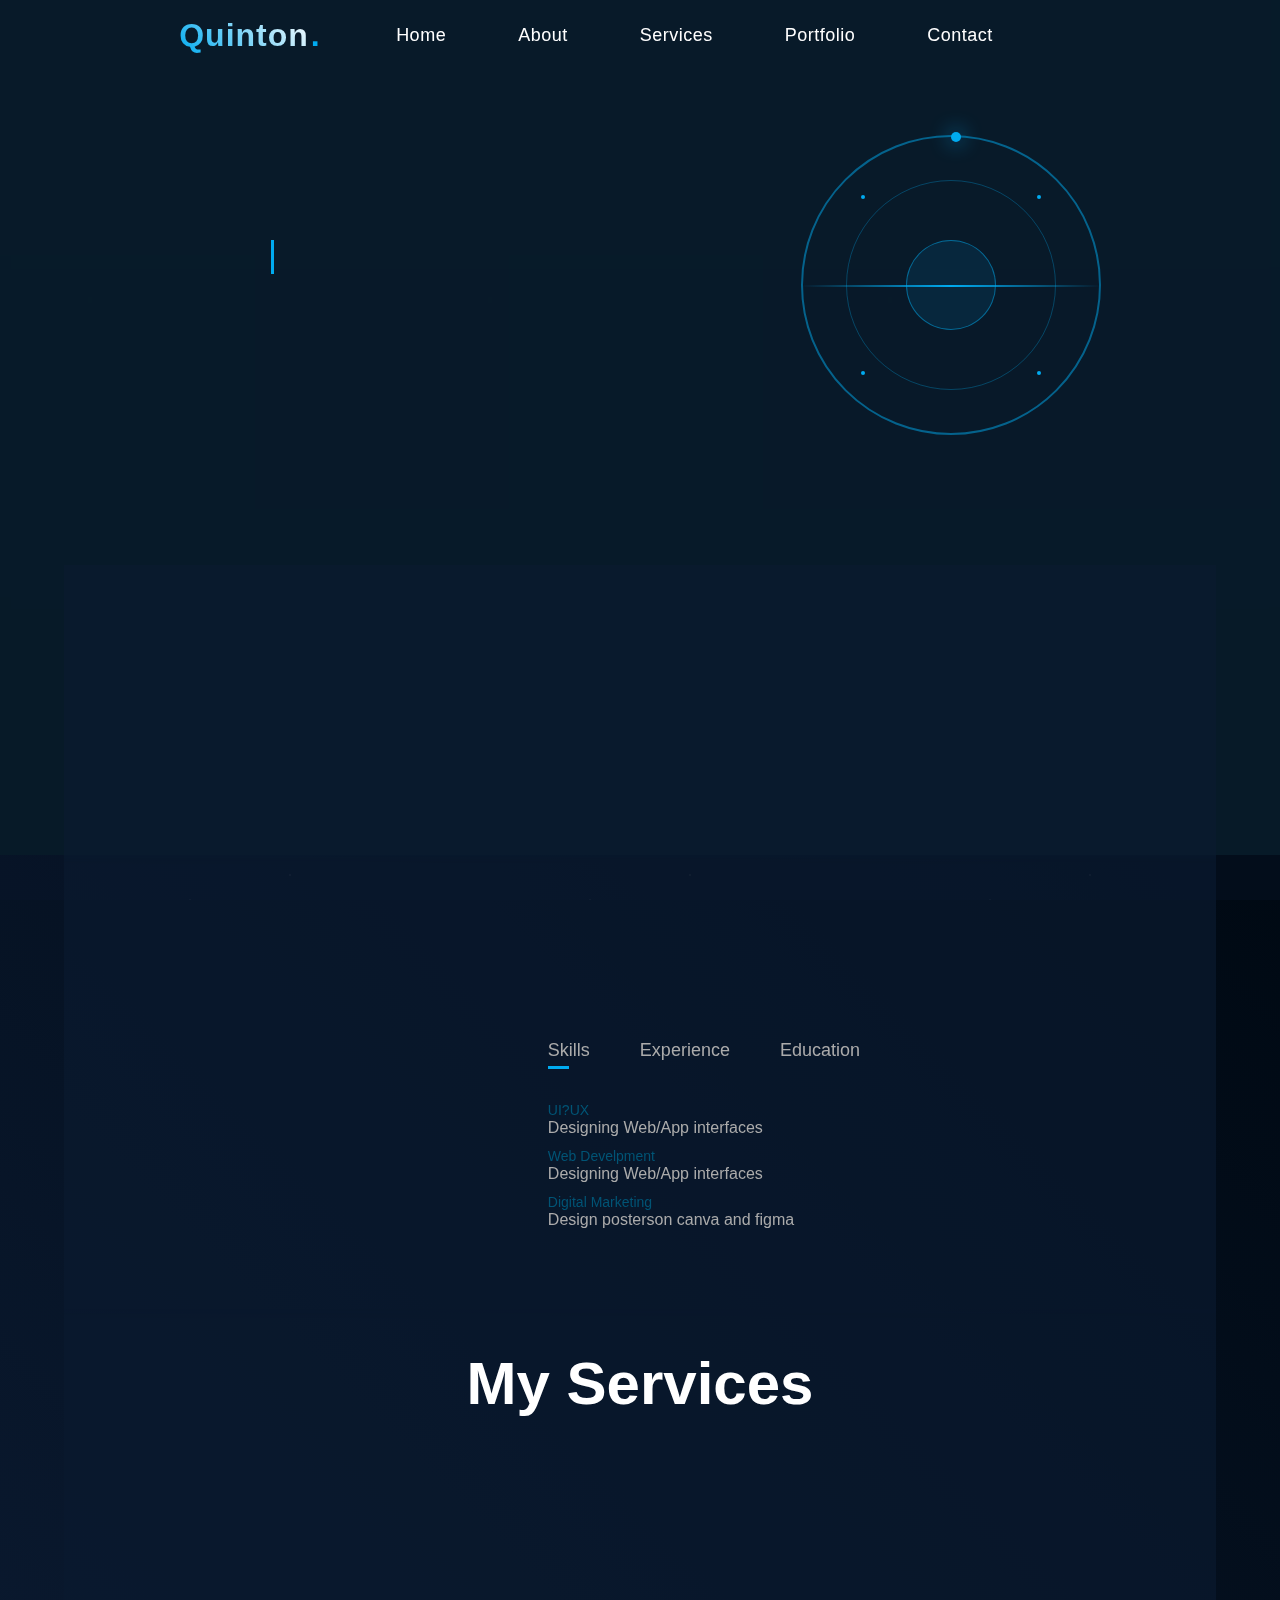
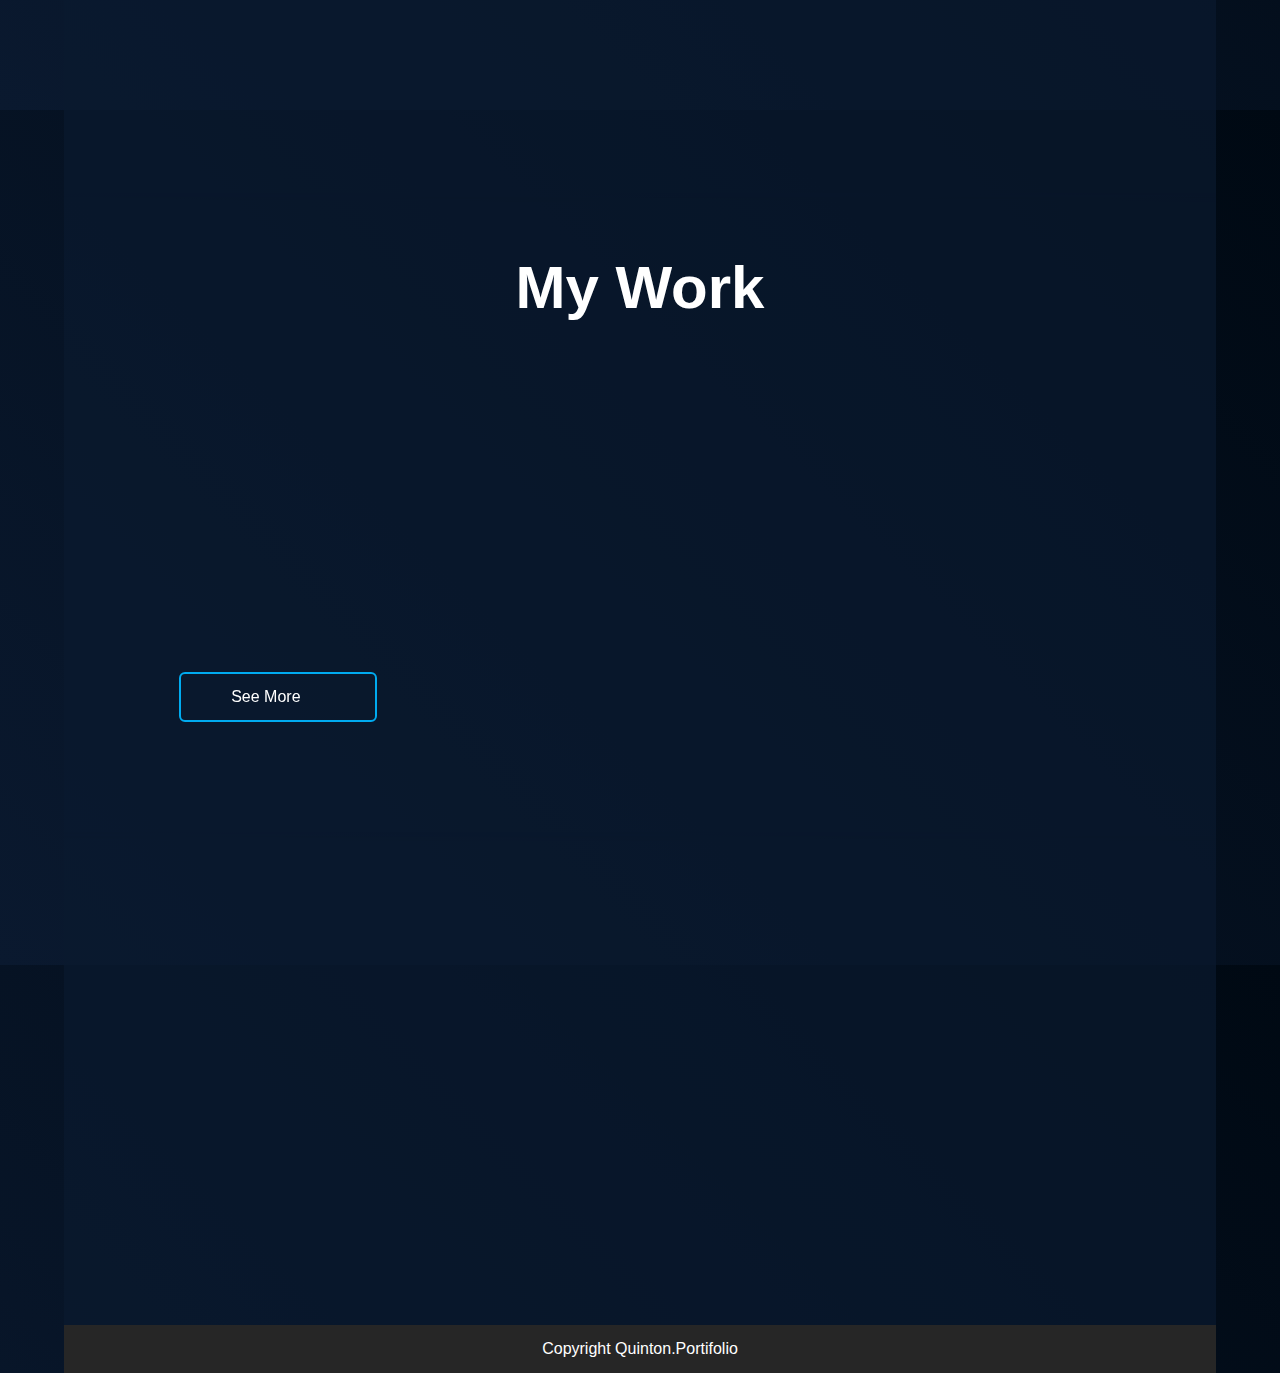
==== commit c3505c63: "update port1" ====
--- a/index.html
+++ b/index.html
@@ -35,9 +35,13 @@
                 <p>WEB DEVELOPER</p>
                 <h1><span>Quinton</span> from Uncommon.org</h1>
                 <div class="btn-box">
-                <a href="#">Hire Me</a>
-                <a href="#">Let's Talk</a>
-            </div>
+                    <a href="https://web.whatsapp.com/">Hire Me</a>
+                    <a href="#">Let's Talk</a>
+                </div>
+                <div class="btn-box">
+                    <a href="pages/projects.html">Projects</a>
+                    <a href="https://quinton161.github.io/daniel/" target="_blank">See More</a>
+                </div>
             <div class="jarvis-interface">
                 <div class="circle-container">
                     <div class="outer-circle"></div>
@@ -65,7 +69,7 @@
         <div class="container">
             <div class="row">
                 <div class="about-col-1">
-                    <img src="./images/header-removebg.png" alt="" class="animate slide-right">
+                    <img src="./images/WhatsApp_Image_2024-10-29_at_11.22.29_497b64b9-removebg-preview.png" alt="" class="animate slide-right">
                 </div>
                 <div class="about-col-2">
                     <h1 class="sub-title animate fade-in">About Me</h1>
@@ -130,19 +134,19 @@
                     <i class="fab fa-code"></i>
                     <h2>Web Design</h2>
                     <p>Crafting responsive and dynamic websites using modern technologies. Specializing in clean code, SEO optimization, and cross-browser compatibility. Creating engaging user experiences with HTML5, CSS3, and JavaScript while ensuring mobile-first design principles.</p>
-                    <a href="#">Learn more</a>
+                    <a href="https://quinton161.github.io/flakesmovies/" target="_blank">Open Web</a>
                 </div>
                 <div class="animate scale-in">
                     <i class="fab fa-crop-alt"></i>
                     <h2>UI/UX Design</h2>
                     <p>Creating intuitive and user-centered designs through careful research and testing. Developing wireframes, prototypes, and user flows that enhance user satisfaction. Focusing on accessibility, visual hierarchy, and seamless interactions across all platforms.</p>
-                    <a href="#">Learn more</a>
+                    <a href="https://www.figma.com/proto/iYZtgh7sO4mOfFJ67MQpe5/Untitled?page-id=0%3A1&node-id=154-1821&node-type=canvas&viewport=1049%2C1014%2C0.19&t=xlwS9dw00nVpkcOT-1&scaling=min-zoom&content-scaling=fixed&starting-point-node-id=154%3A1821" target="_blank">Open Design</a>
                 </div>
                 <div class="animate scale-in">
                     <i class="fab fa-app-store"></i>
                     <h2>App Design</h2>
                     <p>Developing innovative mobile applications for iOS and Android platforms. Implementing modern design patterns, smooth animations, and efficient navigation flows. Creating native and cross-platform solutions that deliver exceptional user experiences.</p>
-                    <a href="#">Learn more</a>
+                    <a href="https://quinton161.github.io/Quily/" target="_blank">Open App</a>
                 </div>
              </div>
         </div>
@@ -199,7 +203,7 @@
                     <a href="https://instagram.com/"><i class="fab fa-instagram"></i></a>
                     <a href="https://linkedin.com/"><i class="fab fa-linkedin"></i></a>
                 </div>
-                <a href="images/my-cv.pdf" download class="btn btn2">
+                <a href="images/Quinton CV.pdf" download class="btn btn2">
                     <span>Download CV</span>
                     <i class="fas fa-download"></i>
                 </a>
--- a/css/style.css
+++ b/css/style.css
@@ -418,106 +418,56 @@
 }
 .work-list{
     display: grid;
-    grid-template-columns: repeat(auto-fit, minmax(250px, 1fr));
-    grid-gap: 20px;
-    margin-top: 30px;
-    position: relative;
-    z-index: 1;
+    grid-template-columns: repeat(auto-fit, minmax(300px, 1fr));
+    grid-gap: 40px;
+    margin-top: 50px;
 }
 .work {
-    position: relative;
     border-radius: 10px;
+    position: relative;
     overflow: hidden;
-    background: rgba(38, 38, 38, 0.9);
-    -webkit-backdrop-filter: blur(10px);
-    backdrop-filter: blur(10px);
-    border: 1px solid rgba(255, 255, 255, 0.1);
-    opacity: 0;
-    animation: cardEntrance 0.8s ease forwards;
-    box-shadow: 0 5px 15px rgba(0, 0, 0, 0.2);
-    transition: all 0.5s ease;
-    transform-style: preserve-3d;
-    perspective: 1000px;
-    margin-bottom: 20px;
-}
-
-.work:nth-child(1) {
-    animation-delay: 0.2s;
-}
-
-.work:nth-child(2) {
-    animation-delay: 0.4s;
-}
-
-.work:nth-child(3) {
-    animation-delay: 0.6s;
-}
-
-.work:hover {
-    transform: translateY(-10px);
-    animation: heartbeat 1.5s ease-in-out infinite;
+    box-shadow: 0 0 20px rgba(0, 0, 0, 0.1);
+    transition: transform 0.3s;
 }
 
 .work img {
     width: 100%;
+    height: 250px;
+    object-fit: cover;
     border-radius: 10px;
     display: block;
-    transition: transform 0.6s cubic-bezier(0.4, 0, 0.2, 1);
-}
-
-.work:hover img {
-    transform: rotateY(10deg) scale(1.05);
+    transition: transform 0.5s;
 }
 
 .layer {
     width: 100%;
-    height: 0;
+    height: 100%;
     background: linear-gradient(rgba(0,0,0,0.6), var(--primary-color));
-    border-radius: 10px;
     position: absolute;
     left: 0;
     bottom: 0;
     overflow: hidden;
     display: flex;
+    flex-direction: column;
     align-items: center;
     justify-content: center;
-    flex-direction: column;
+    text-align: center;
     padding: 0 40px;
-    text-align: center;
-    transition: all 0.6s cubic-bezier(0.4, 0, 0.2, 1);
-    -webkit-backdrop-filter: blur(5px);
-    backdrop-filter: blur(5px);
-}
-
-.work:hover .layer {
-    height: 100%;
-    transform: translateZ(20px);
+    opacity: 0;
+    transition: opacity 0.5s;
 }
 
 .layer h3 {
-    font-weight: 500;
+    font-weight: 600;
     margin-bottom: 20px;
-    transform: translateY(20px);
-    opacity: 0;
-    transition: all 0.3s ease;
-}
-
-.work:hover .layer h3 {
-    transform: translateY(0);
-    opacity: 1;
-    transition-delay: 0.2s;
+    color: #fff;
 }
 
 .layer p {
-    transform: translateY(20px);
-    opacity: 0;
-    transition: all 0.3s ease;
-}
-
-.work:hover .layer p {
-    transform: translateY(0);
-    opacity: 1;
-    transition-delay: 0.3s;
+    color: #fff;
+    font-size: 14px;
+    line-height: 1.5;
+    margin-bottom: 20px;
 }
 
 .layer a {
@@ -531,65 +481,58 @@
     height: 60px;
     border-radius: 50%;
     text-align: center;
-    transform: translateY(20px) scale(0.8);
+}
+
+.work:hover img {
+    transform: scale(1.1);
+}
+
+.work:hover .layer {
+    opacity: 1;
+}
+
+.work:hover {
+    transform: translateY(-10px);
+}
+
+/* Animation classes */
+.animate {
     opacity: 0;
-    transition: all 0.3s ease;
-}
-
-.work:hover .layer a {
-    transform: translateY(0) scale(1);
-    opacity: 1;
-    transition-delay: 0.4s;
-}
-
-.layer a:hover {
-    background: var(--primary-color);
-    color: #fff;
-    transform: translateY(-5px) scale(1.1);
-    box-shadow: 0 5px 15px rgba(0, 171, 240, 0.4);
-}
-
-/* See more button animation */
-.see-more-container {
-    width: 100%;
-    display: flex;
-    justify-content: center;
-    margin-top: 50px;
-}
-
-.btn.see-more {
-    display: inline-block;
-    margin: 0 auto;
-    padding: 12px 28px;
-    background: transparent;
-    border: 2px solid var(--primary-color);
-    border-radius: 6px;
-    text-decoration: none;
-    color: var(--text-color);
-    transition: all 0.3s ease;
-}
-
-.btn.see-more:hover {
-    background: var(--primary-color);
-    color: var(--secondary-color);
-    transform: translateY(-3px);
-    box-shadow: 0 5px 15px rgba(0, 171, 240, 0.4);
-}
-
-.btn.see-more::before {
-    content: '';
-    position: absolute;
-    top: 0;
-    left: 0;
-    width: 0;
-    height: 100%;
-    background: var(--secondary-color);
-    z-index: -1;
-    transition: .5s;
-}
-
-.btn.see-more:hover::before {
-    width: 100%;
+    transform: translateY(30px);
+    animation: fadeIn 0.5s ease forwards;
+}
+
+.fade-in {
+    animation-delay: 0.2s;
+}
+
+@keyframes fadeIn {
+    to {
+        opacity: 1;
+        transform: translateY(0);
+    }
+}
+
+/* Responsive Design */
+@media screen and (max-width: 600px) {
+    .work-list {
+        grid-template-columns: 1fr;
+        padding: 20px;
+    }
+    
+    .layer {
+        padding: 0 20px;
+    }
+    
+    .layer h3 {
+        font-size: 18px;
+        margin-bottom: 10px;
+    }
+    
+    .layer p {
+        font-size: 12px;
+        margin-bottom: 10px;
+    }
 }
 
 /* contact-left  */
@@ -1920,4 +1863,21 @@
   
   .service-item:hover {
     transform: translateY(-5px);
-  } +  }
+
+.btn-box a[href*="github.com"] {
+    display: inline-flex;
+    align-items: center;
+    gap: 8px;
+}
+
+.btn-box a[href*="github.com"]::before {
+    content: '\f09b';  /* GitHub icon */
+    font-family: 'Font Awesome 5 Brands';
+    font-size: 20px;
+    transition: transform 0.3s ease;
+}
+
+.btn-box a[href*="github.com"]:hover::before {
+    transform: rotate(360deg);
+} 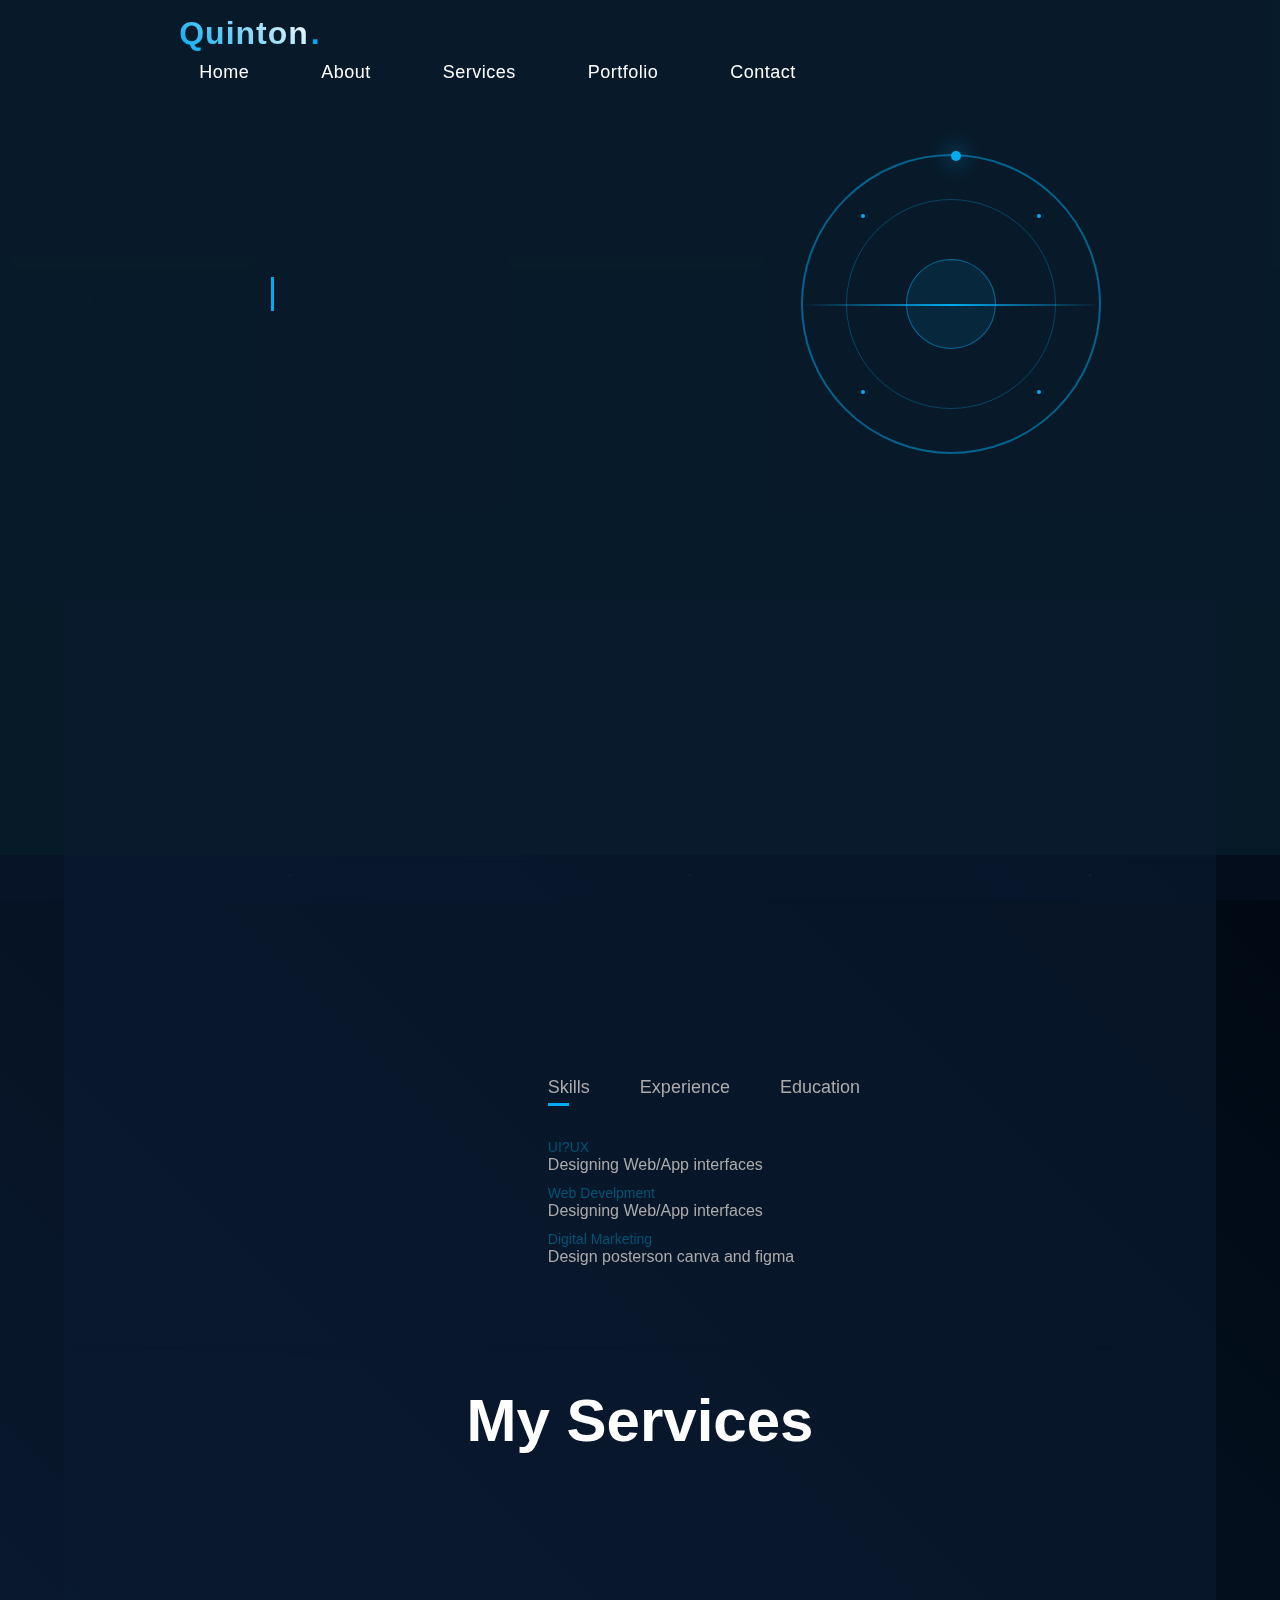
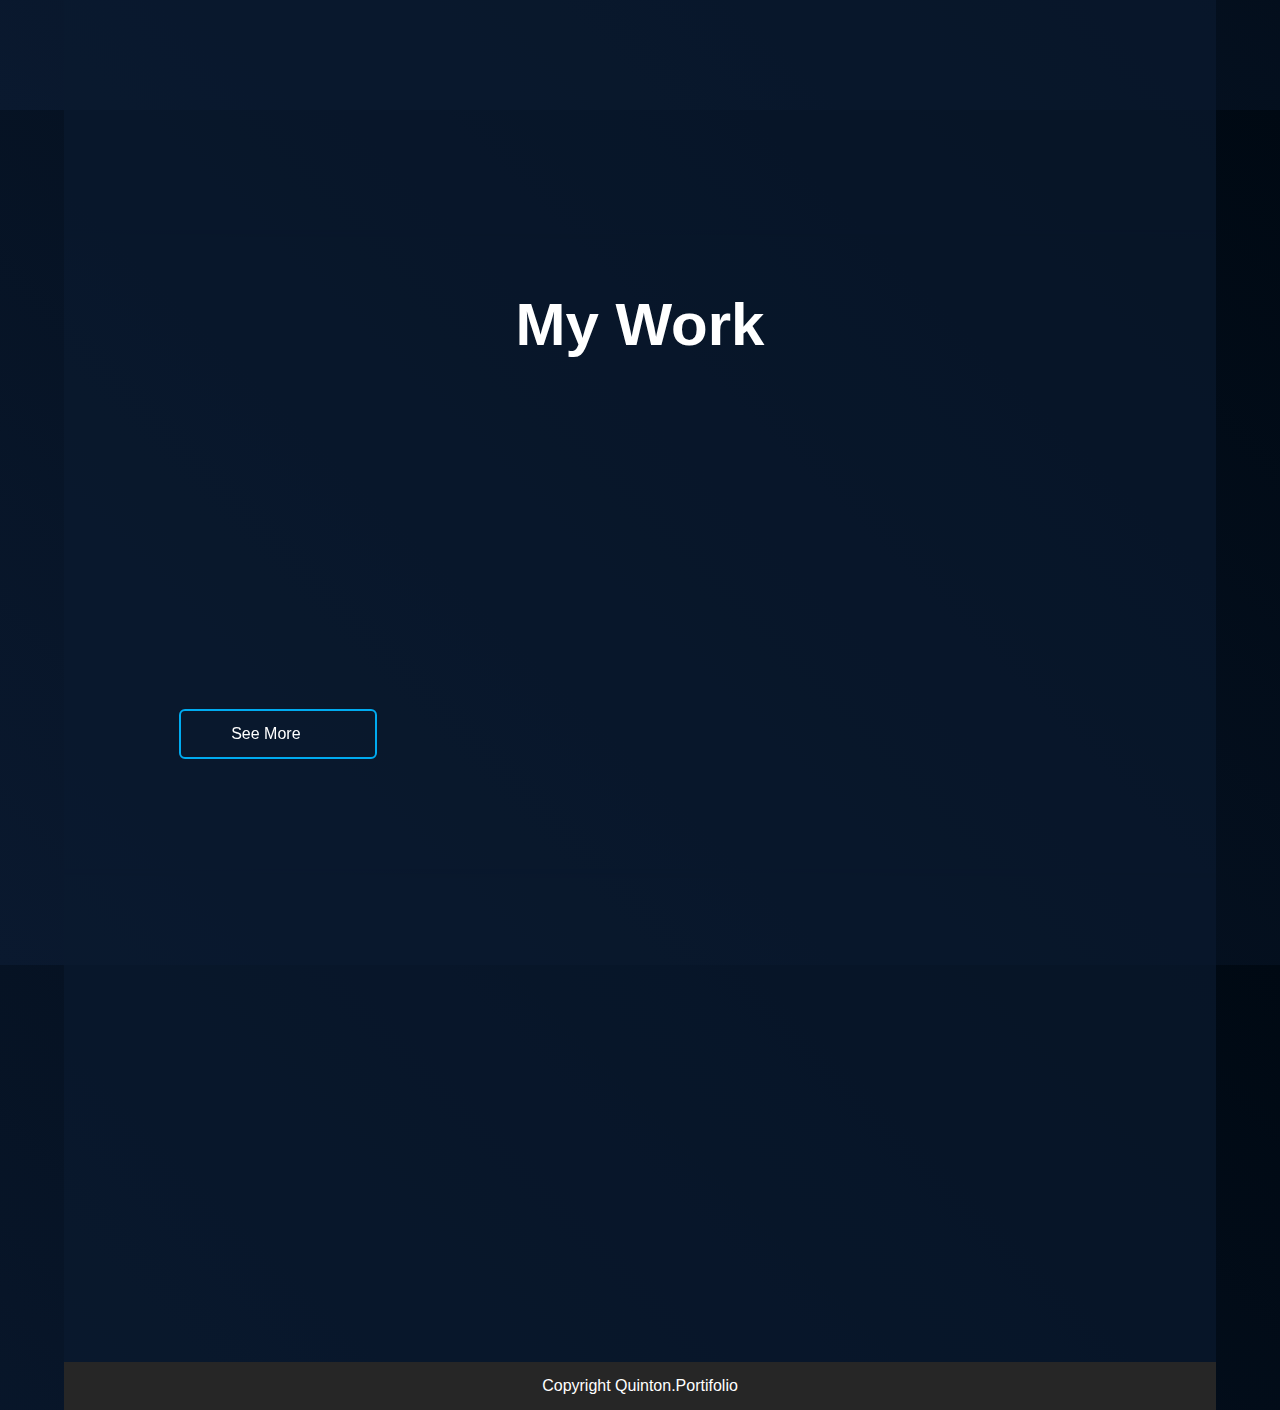
==== commit 7ca28fab: "update" ====
--- a/index.html
+++ b/index.html
@@ -27,7 +27,7 @@
                         <i class="fas fa-sun"></i>
                         <i class="fas fa-moon"></i>
                     </button></li>
-                    <i class="fas fa-times" onclick="closemenu()"></i>
+                    <li><i class="fas fa-times" onclick="closemenu()"></i></li>
                 </ul>
                 <i class="fas fa-bars" onclick="openmenu()"></i>
             </nav>
@@ -40,7 +40,7 @@
                 </div>
                 <div class="btn-box">
                     <a href="pages/projects.html">Projects</a>
-                    <a href="https://quinton161.github.io/daniel/" target="_blank">See More</a>
+                    <a href="https://quinton161.github.io/daniel/" target="_blank" rel="noopener">See More</a>
                 </div>
             <div class="jarvis-interface">
                 <div class="circle-container">
@@ -134,19 +134,19 @@
                     <i class="fab fa-code"></i>
                     <h2>Web Design</h2>
                     <p>Crafting responsive and dynamic websites using modern technologies. Specializing in clean code, SEO optimization, and cross-browser compatibility. Creating engaging user experiences with HTML5, CSS3, and JavaScript while ensuring mobile-first design principles.</p>
-                    <a href="https://quinton161.github.io/flakesmovies/" target="_blank">Open Web</a>
+                    <a href="https://quinton161.github.io/flakesmovies/" target="_blank" rel="noopener">Open Web</a>
                 </div>
                 <div class="animate scale-in">
                     <i class="fab fa-crop-alt"></i>
                     <h2>UI/UX Design</h2>
                     <p>Creating intuitive and user-centered designs through careful research and testing. Developing wireframes, prototypes, and user flows that enhance user satisfaction. Focusing on accessibility, visual hierarchy, and seamless interactions across all platforms.</p>
-                    <a href="https://www.figma.com/proto/iYZtgh7sO4mOfFJ67MQpe5/Untitled?page-id=0%3A1&node-id=154-1821&node-type=canvas&viewport=1049%2C1014%2C0.19&t=xlwS9dw00nVpkcOT-1&scaling=min-zoom&content-scaling=fixed&starting-point-node-id=154%3A1821" target="_blank">Open Design</a>
+                    <a href="https://www.figma.com/proto/iYZtgh7sO4mOfFJ67MQpe5/Untitled?page-id=0%3A1&node-id=154-1821&node-type=canvas&viewport=1049%2C1014%2C0.19&t=xlwS9dw00nVpkcOT-1&scaling=min-zoom&content-scaling=fixed&starting-point-node-id=154%3A1821" target="_blank" rel="noopener">Open Design</a>
                 </div>
                 <div class="animate scale-in">
                     <i class="fab fa-app-store"></i>
                     <h2>App Design</h2>
                     <p>Developing innovative mobile applications for iOS and Android platforms. Implementing modern design patterns, smooth animations, and efficient navigation flows. Creating native and cross-platform solutions that deliver exceptional user experiences.</p>
-                    <a href="https://quinton161.github.io/Quily/" target="_blank">Open App</a>
+                    <a href="https://quinton161.github.io/Quily/" target="_blank" rel="noopener">Open App</a>
                 </div>
              </div>
         </div>
@@ -162,7 +162,7 @@
                         <h3>Workspace App</h3>
                         <p>The app connects you the talented people around the world.
                             Download it from play store. </p>
-                          <a href="https://quinton161.github.io/Workspace/"><i class="fas fa-external-link-alt"></i></a>  
+                          <a href="https://quinton161.github.io/Workspace/" aria-label="Visit Workspace App"><i class="fas fa-external-link-alt"></i></a>  
                     </div>
                 </div>
                 <div class="work animate fade-in">
@@ -171,7 +171,7 @@
                         <h3>shoptacle Online Shopping App</h3>
                         <p>The app connects you the talented people around the world.
                             Download it from play store. </p>
-                          <a href=" https://quinton161.github.io/shoptacle/"><i class="fas fa-external-link-alt"></i></a>  
+                          <a href="https://quinton161.github.io/shoptacle/" aria-label="Visit Shoptacle App"><i class="fas fa-external-link-alt"></i></a>  
                     </div>
                 </div>
                 <div class="work animate fade-in">
@@ -180,7 +180,7 @@
                         <h3>SFS-trucks App</h3>
                         <p>The app connects you the talented people around the world.
                             Download it from play store. </p>
-                          <a href="https://quinton161.github.io/SFS-trucks/"><i class="fas fa-external-link-alt"></i></a>  
+                          <a href="https://quinton161.github.io/SFS-trucks/" aria-label="Visit SFS-trucks App"><i class="fas fa-external-link-alt"></i></a>  
                     </div>
                 </div>
             </div>
@@ -198,10 +198,10 @@
                 <p> <i class="fas fa-paper-plane"></i>quintonndlovu161@gmail.com</p>
                 <p> <i class="fas fa-phone-square-alt"></i>0785385293</p>
                 <div class="social-icons">
-                    <a href="https://www.facebook.com/profile.php?id=61567402557897&mibextid=ZbWKwL"><i class="fab fa-facebook"></i></a>
-                    <a href="https://twitter.com/"><i class="fab fa-twitter-square"></i></a>
-                    <a href="https://instagram.com/"><i class="fab fa-instagram"></i></a>
-                    <a href="https://linkedin.com/"><i class="fab fa-linkedin"></i></a>
+                    <a href="https://www.facebook.com/profile.php?id=61567402557897&mibextid=ZbWKwL" aria-label="Visit Facebook Profile"><i class="fab fa-facebook"></i></a>
+                    <a href="https://twitter.com/" aria-label="Visit Twitter Profile"><i class="fab fa-twitter-square"></i></a>
+                    <a href="https://instagram.com/" aria-label="Visit Instagram Profile"><i class="fab fa-instagram"></i></a>
+                    <a href="https://linkedin.com/" aria-label="Visit LinkedIn Profile"><i class="fab fa-linkedin"></i></a>
                 </div>
                 <a href="images/Quinton CV.pdf" download class="btn btn2">
                     <span>Download CV</span>
